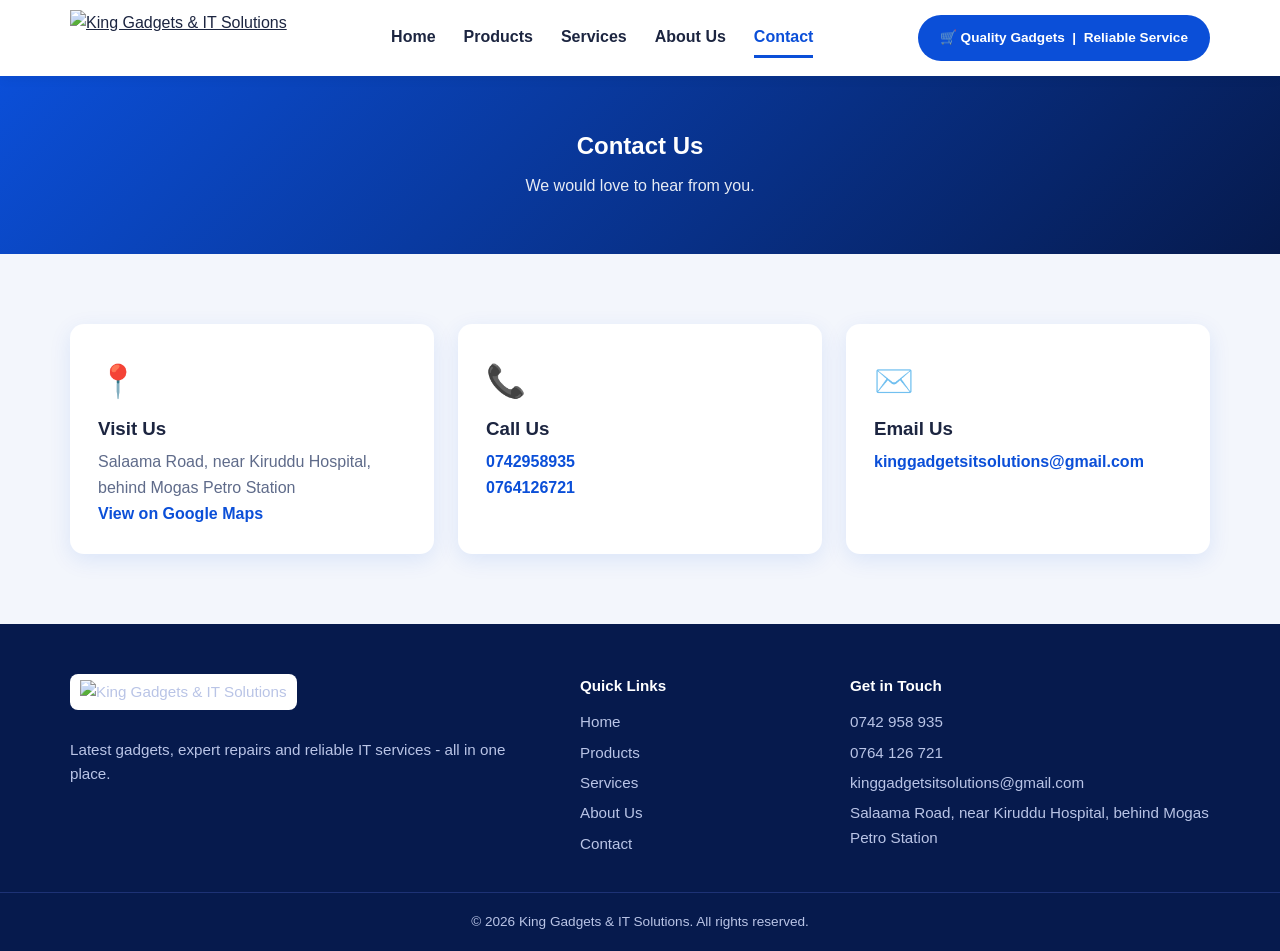
==== contact.html @ c1998c4e "Add files via upload" ====
<!DOCTYPE html>
<html lang="en">
<head>
  <meta charset="UTF-8">
  <meta name="viewport" content="width=device-width, initial-scale=1.0">
  <title>Contact | King Gadgets & IT Solutions</title>
  <meta name="description" content="Contact King Gadgets & IT Solutions - address, phone numbers and email.">
  <!-- Shared styles and scripts -->
  <link rel="stylesheet" href="style.css">
  <script src="script.js" defer></script>
</head>
<body>

  <!-- ===== Site header & navigation ===== -->
  <header class="site-header">
    <div class="container header-inner">
      <a href="index.html" class="logo"><img src="images/logo.png" alt="King Gadgets & IT Solutions"></a>
      <button class="nav-toggle" aria-label="Toggle menu">&#9776;</button>
      <nav class="main-nav">
        <a href="index.html">Home</a>
        <a href="products.html">Products</a>
        <a href="services.html">Services</a>
        <a href="about.html">About Us</a>
        <a href="contact.html" class="active">Contact</a>
      </nav>
      <span class="badge">🛒 Quality Gadgets &nbsp;|&nbsp; Reliable Service</span>
    </div>
  </header>

<!-- ===== Page banner ===== -->
  <section class="page-hero">
    <div class="container">
      <h1>Contact Us</h1>
      <p>We would love to hear from you.</p>
    </div>
  </section>

  <!-- ===== Contact details ===== -->
  <section class="section">
    <div class="container grid">
      <div class="card contact-card">
        <div class="icon">📍</div><h3>Visit Us</h3>
        <p>Salaama Road, near Kiruddu Hospital, behind Mogas Petro Station</p>
        <p><a href="https://www.google.com/maps/search/?api=1&query=Salaama+Road+Kiruddu+Hospital+Kampala" target="_blank" rel="noopener">View on Google Maps</a></p>
      </div>
      <div class="card contact-card">
        <div class="icon">📞</div><h3>Call Us</h3>
        <p><a href="tel:0742958935">0742958935</a></p>
        <p><a href="tel:0764126721">0764126721</a></p>
      </div>
      <div class="card contact-card">
        <div class="icon">✉️</div><h3>Email Us</h3>
        <p><a href="mailto:kinggadgetsitsolutions@gmail.com">kinggadgetsitsolutions@gmail.com</a></p>
      </div>
    </div>
  </section>

  <!-- ===== Site footer ===== -->
  <footer class="site-footer">
    <div class="container footer-grid">
      <div>
        <img src="images/logo.png" alt="King Gadgets & IT Solutions" class="footer-logo">
        <p>Latest gadgets, expert repairs and reliable IT services - all in one place.</p>
      </div>
      <div>
        <h4>Quick Links</h4>
        <a href="index.html">Home</a>
        <a href="products.html">Products</a>
        <a href="services.html">Services</a>
        <a href="about.html">About Us</a>
        <a href="contact.html">Contact</a>
      </div>
      <div>
        <h4>Get in Touch</h4>
        <a href="tel:0742958935">0742 958 935</a>
        <a href="tel:0764126721">0764 126 721</a>
        <a href="mailto:kinggadgetsitsolutions@gmail.com">kinggadgetsitsolutions@gmail.com</a>
        <span>Salaama Road, near Kiruddu Hospital, behind Mogas Petro Station</span>
      </div>
    </div>
    <div class="copyright">&copy; 2026 King Gadgets & IT Solutions. All rights reserved.</div>
  </footer>

</body>
</html>
---- style.css ----
/* ==========================================================
   KING GADGETS & IT SOLUTIONS - Shared stylesheet
   Used by: index, products, services, about, contact
   ========================================================== */

/* ---------- 1. Design tokens (brand colours from the logo/design) ---------- */
:root {
  --blue: #0b4fd8;
  --blue-dark: #0838a8;
  --navy: #061a4d;
  --cyan: #19d3ff;
  --text: #1c2540;
  --muted: #5f6b8a;
  --bg: #f3f6fc;
  --white: #fff;
  --radius: 14px;
  --shadow: 0 6px 22px rgba(11, 79, 216, .10);
}

/* ---------- 2. Base / reset ---------- */
* { box-sizing: border-box; }
html { scroll-behavior: smooth; }
body { margin: 0; font-family: "Segoe UI", Roboto, Helvetica, Arial, sans-serif; color: var(--text); background: var(--bg); line-height: 1.6; }
a { color: inherit; }
h1, h2, h3 { line-height: 1.2; margin: 0 0 .5em; }
.container { max-width: 1180px; margin: 0 auto; padding: 0 20px; }
.section { padding: 70px 0; }
.section.alt { background: var(--white); }
.section-head { text-align: center; max-width: 640px; margin: 0 auto 40px; }
.section-head p { color: var(--muted); }
.eyebrow { color: var(--blue); font-weight: 700; font-size: .8rem; letter-spacing: .12em; text-transform: uppercase; }

/* ---------- 3. Buttons ---------- */
.btn { display: inline-block; padding: 12px 26px; border-radius: 999px; font-weight: 600; text-decoration: none; border: 2px solid transparent; transition: .2s; }
.btn-primary { background: var(--blue); color: var(--white); }
.btn-primary:hover { background: var(--blue-dark); }
.btn-light { background: var(--white); color: var(--blue); }
.btn-light:hover { background: var(--cyan); color: var(--navy); }
.btn-outline { border-color: var(--white); color: var(--white); }
.btn-outline:hover { background: var(--white); color: var(--blue); }

/* ---------- 4. Header & navigation (white, sticky) ---------- */
.site-header { position: sticky; top: 0; z-index: 100; background: var(--white); box-shadow: 0 2px 12px rgba(0, 0, 0, .06); }
.header-inner { display: flex; align-items: center; justify-content: space-between; min-height: 76px; gap: 20px; }
.logo img { height: 56px; display: block; }
.main-nav { display: flex; align-items: center; gap: 28px; }
.main-nav a { text-decoration: none; font-weight: 600; padding: 6px 0; border-bottom: 3px solid transparent; }
.main-nav a:hover, .main-nav a.active { color: var(--blue); border-bottom-color: var(--blue); }
.badge { background: var(--blue); color: var(--white); padding: 12px 22px; border-radius: 999px; font-size: .85rem; font-weight: 600; white-space: nowrap; }
.nav-toggle { display: none; background: none; border: 0; color: var(--blue); font-size: 1.9rem; cursor: pointer; }

/* ---------- 5. Hero (home page) ---------- */
.hero { background: radial-gradient(circle at 85% 15%, #1d6bff 0%, transparent 45%), linear-gradient(135deg, var(--blue), var(--navy)); color: var(--white); padding: 60px 0 50px; overflow: hidden; }
.hero-inner { display: grid; grid-template-columns: 1.05fr 1fr; gap: 30px; align-items: center; }
.tagline { display: flex; align-items: center; gap: 12px; font-style: italic; font-size: 1.15rem; margin: 0 0 10px; }
.tagline::before { content: ""; width: 60px; height: 2px; background: var(--white); }
.hero h1 { font-size: clamp(2.2rem, 5vw, 3.8rem); font-weight: 800; text-transform: uppercase; margin-bottom: 16px; }
.hero h1 span { color: var(--cyan); display: block; }
.hero .lead { font-size: 1.15rem; max-width: 520px; margin-bottom: 26px; }
.hero-image img { width: 100%; display: block; border-radius: 40px 40px 40px 120px; box-shadow: 0 20px 50px rgba(0, 0, 0, .3); }

/* Feature groups inside hero (Latest Gadgets / Phone Repairs / IT Services) */
.features { display: grid; grid-template-columns: repeat(3, 1fr); gap: 14px; margin: 0 0 26px; }
.feature { padding-right: 10px; border-right: 1px solid rgba(255, 255, 255, .25); }
.feature:last-child { border-right: 0; }
.circle { width: 56px; height: 56px; border-radius: 50%; background: var(--white); display: flex; align-items: center; justify-content: center; font-size: 1.6rem; margin-bottom: 8px; }
.feature h3 { font-size: 1.05rem; margin-bottom: 4px; }
.feature ul { margin: 0; padding-left: 16px; font-size: .9rem; }

/* Category icon row (Smartphones / Computers / ...) */
.categories { display: flex; flex-wrap: wrap; gap: 14px 22px; }
.categories a { text-decoration: none; text-align: center; font-size: .85rem; font-weight: 600; width: 82px; }
.categories .circle { margin: 0 auto 6px; width: 52px; height: 52px; font-size: 1.4rem; }

/* Inner-page banner */
.page-hero { background: linear-gradient(135deg, var(--blue), var(--navy)); color: var(--white); padding: 56px 0; text-align: center; }
.page-hero p { margin: 0; opacity: .9; }

/* ---------- 6. Contact bar (home page, under hero) ---------- */
.contact-bar { background: var(--navy); color: var(--white); }
.contact-bar .container { display: flex; flex-wrap: wrap; align-items: center; justify-content: space-between; gap: 18px; padding: 22px 20px; }
.contact-bar .item { display: flex; align-items: center; gap: 12px; }
.contact-bar .dot { width: 44px; height: 44px; border-radius: 50%; background: var(--blue); display: flex; align-items: center; justify-content: center; }
.contact-bar a { text-decoration: none; font-weight: 700; font-size: 1.3rem; }
.contact-bar .addr { max-width: 280px; font-size: .95rem; }

/* ---------- 7. Card grid ---------- */
.grid { display: grid; grid-template-columns: repeat(auto-fit, minmax(240px, 1fr)); gap: 24px; }
.card { background: var(--white); padding: 28px; border-radius: var(--radius); box-shadow: var(--shadow); border-top: 4px solid transparent; transition: .2s; }
.card:hover { transform: translateY(-4px); border-top-color: var(--blue); }
.card .icon { font-size: 2rem; margin-bottom: 10px; }
.card p { color: var(--muted); margin: 0; }
.card ul { padding-left: 18px; color: var(--muted); margin: 12px 0 0; }
.section.alt .card { background: var(--bg); box-shadow: none; }

/* ---------- 8. Call-to-action banner ---------- */
.cta { background: linear-gradient(135deg, var(--blue), var(--navy)); color: var(--white); text-align: center; padding: 60px 20px; }
.cta .btn { margin: 6px; }

/* ---------- 9. Contact page ---------- */
.contact-card a { color: var(--blue); font-weight: 600; text-decoration: none; }
.contact-card a:hover { text-decoration: underline; }

/* ---------- 10. Footer ---------- */
.site-footer { background: var(--navy); color: #b9c4e6; padding-top: 50px; font-size: .95rem; }
.footer-grid { display: grid; grid-template-columns: 2fr 1fr 1.5fr; gap: 30px; }
.site-footer h4 { color: var(--white); margin: 0 0 12px; }
.site-footer a { color: #b9c4e6; text-decoration: none; display: block; margin-bottom: 6px; }
.site-footer a:hover { color: var(--cyan); }
.footer-logo { background: var(--white); border-radius: 8px; padding: 6px 10px; height: 58px; margin-bottom: 12px; }
.copyright { border-top: 1px solid #1d3275; margin-top: 30px; padding: 18px 0; text-align: center; font-size: .85rem; }

/* ---------- 11. Responsive ---------- */
@media (max-width: 980px) {
  .badge { display: none; }
  .hero-inner { grid-template-columns: 1fr; }
}
@media (max-width: 760px) {
  .nav-toggle { display: block; }
  .main-nav { display: none; position: absolute; top: 76px; left: 0; right: 0; flex-direction: column; align-items: flex-start; gap: 0; background: var(--white); padding: 10px 20px 20px; box-shadow: 0 10px 20px rgba(0, 0, 0, .08); }
  .main-nav.open { display: flex; }
  .main-nav a { padding: 10px 0; width: 100%; }
  .features { grid-template-columns: 1fr; }
  .feature { border-right: 0; }
  .footer-grid { grid-template-columns: 1fr; }
}
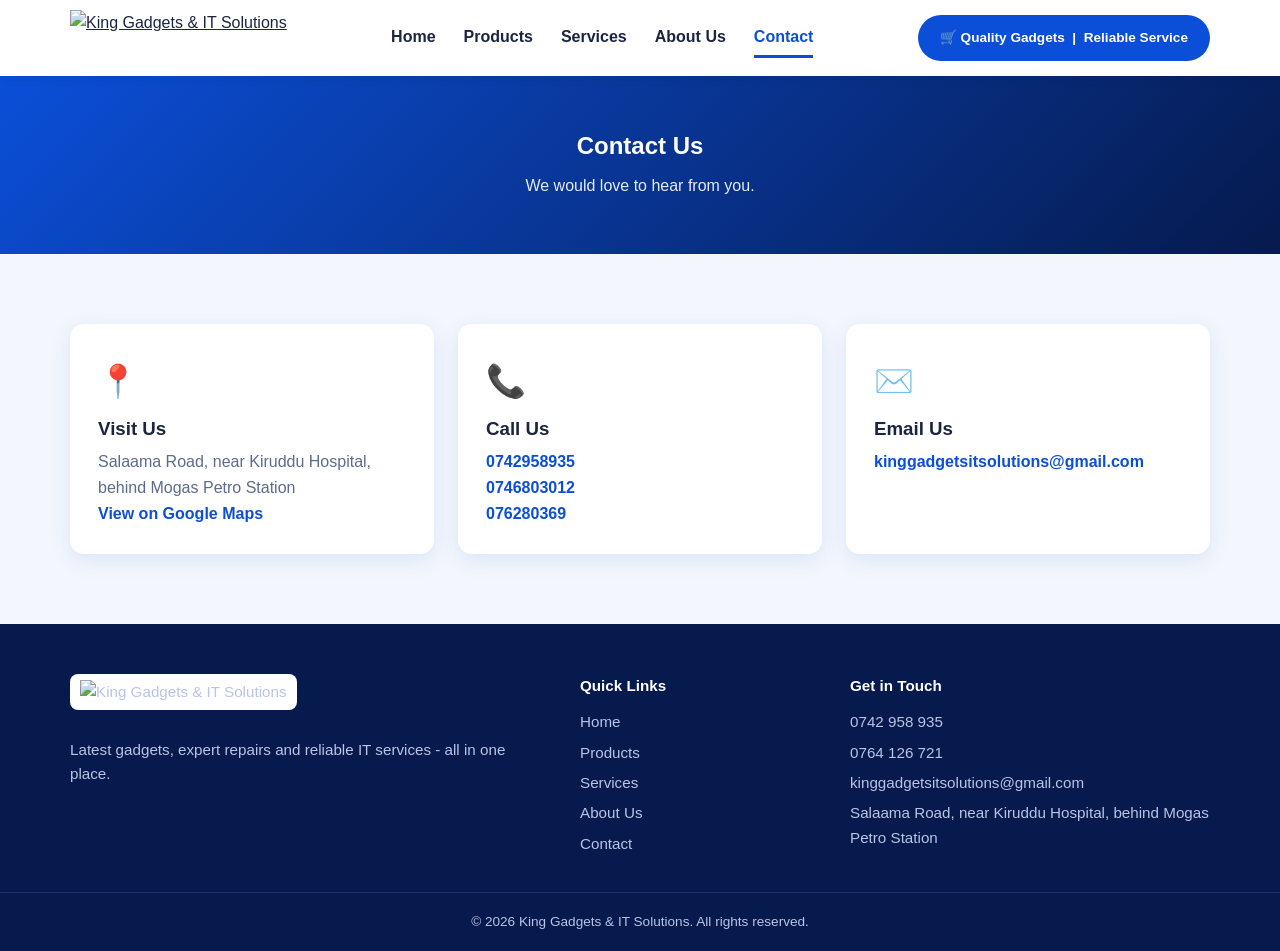
==== commit 1c5012fb: "Modify contact numbers in contact.html Updated contact numbers and added a new phone number." ====
--- a/contact.html
+++ b/contact.html
@@ -46,7 +46,8 @@
       <div class="card contact-card">
         <div class="icon">📞</div><h3>Call Us</h3>
         <p><a href="tel:0742958935">0742958935</a></p>
-        <p><a href="tel:0764126721">0764126721</a></p>
+        <p><a href="tel:0746803012">0746803012</a></p>
+        <p> <a href="tel:0762803693">076280369</a></p>
       </div>
       <div class="card contact-card">
         <div class="icon">✉️</div><h3>Email Us</h3>
